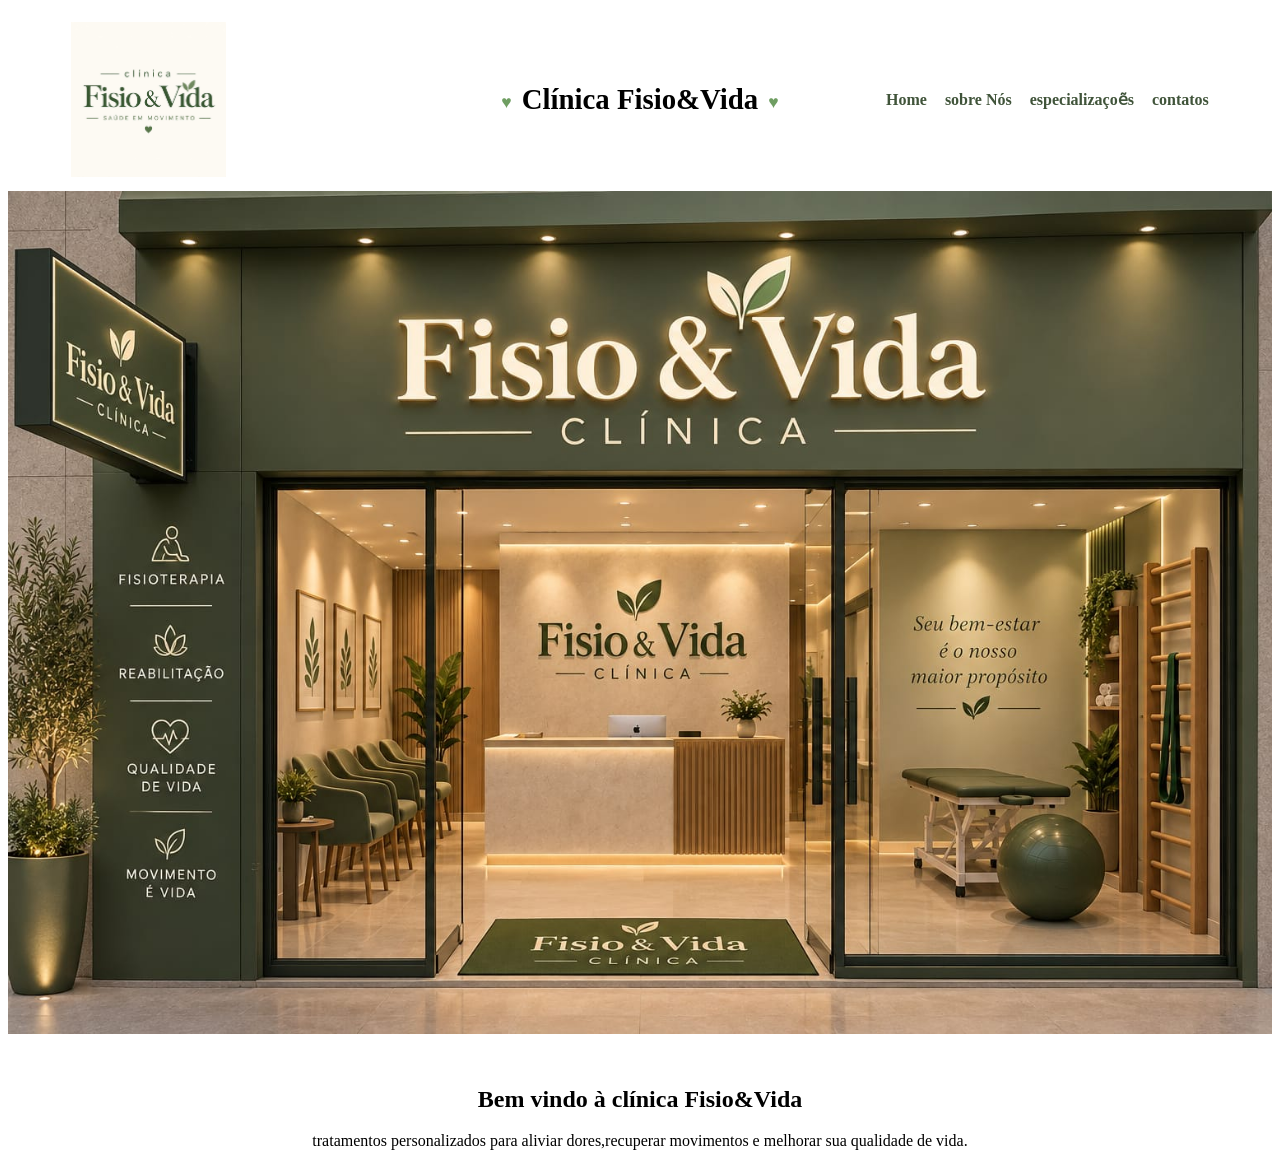
==== index.html @ fa8ee165 "publicando o meu primeiro site" ====
<!DOCTYPE html>
<html lang="pt-br">
<head>
    <meta charset="UTF-8">
    <meta name="viewport" content="width=device-width, initial-scale=1.0">
    <title>Clínica Fisio&amp;Vida</title>
    <link rel="shortcut icon" href="Imagens/ÍCONE.jpeg" type="image/x-icon">

    <link rel="stylesheet" href="estilos.css">

</head>
<body>
    <header>
        <img src=" Imagens/logo.jpeg"alt="Logo da clínica
        FisioVida"class="Logo">
        <h1 class="nomedosite">Clínica Fisio&amp;Vida</h1>
    <nav>
        <a href="index.html">Home</a>
        <a href="sobre.html">sobre Nós</a>
        <a href="especializaçoẽs.html">especializaçoẽs</a>
        <a href="contatos.html">contatos</a>
    </nav>
    </header>
    <main>
        <section>
            <img src="Imagens/imagens da clínica.jpeg"alt="Banner Principal"class="Banner">
        </section>


         <section class="destaque">
            <h2>Bem vindo à clínica Fisio&amp;Vida</h2>
        <p>tratamentos personalizados para aliviar dores,recuperar movimentos e melhorar sua qualidade de vida.</p>
         </section>

     </main>
</body>
</html>
---- estilos.css ----
.Logo {
	grid-area: logo;
	width: 155px;
	height: 155px;
	object-fit: cover;
	justify-self: start;
}

header {
	display: grid;
	grid-template-columns: 1fr auto 1fr;
	grid-template-areas: "logo title nav";
	align-items: center;
	gap: 24px;
	padding: 14px 5%;
}

.nomedosite {
	grid-area: title;
	margin: 0;
	color: #000;
	font-family: Georgia, "Times New Roman", serif;
	font-size: 1.8rem;
	text-align: center;
}

.nomedosite::before,
.nomedosite::after {
	color: #6f9e62;
	font-family: Georgia, "Times New Roman", serif;
	font-size: 1.1rem;
	vertical-align: middle;
}

.nomedosite::before {
	content: "♥";
	margin-right: 10px;
}

.nomedosite::after {
	content: "♥";
	margin-left: 10px;
}

nav {
	grid-area: nav;
	display: flex;
	align-items: center;
	justify-content: flex-end;
	gap: 18px;
}

nav a {
	color: #40543a;
	font-weight: 600;
	text-decoration: none;
}

nav a:hover {
	color: #b8a575;
}

.Banner {
	display: block;
	width: 100%;
	max-width: none;
	height: auto;
	margin: 0;
}

.destaque {
	padding: 32px 24px 0;
	text-align: center;
}

.sobre-clinica {
	max-width: 1100px;
	margin: 48px auto;
	padding: 0 24px;
	text-align: center;
}

.sobre-clinica h2 {
	margin-bottom: 28px;
}

.cards-sobre {
	display: grid;
	grid-template-columns: repeat(3, 1fr);
}

.card-sobre {
	padding: 12px 32px;
}

.card-sobre + .card-sobre {
	border-left: 1px solid #c9c9c9;
}

.simbolo {
	display: block;
	color: #40543a;
	font-size: 2.4rem;
	line-height: 1;
	margin-bottom: 14px;
}

.card-sobre h3 {
	margin: 0 0 12px;
	font-size: 1.35rem;
}

.card-sobre p {
	margin: 0;
	line-height: 1.6;
}

.especializacoes {
	max-width: 1100px;
	margin: 48px auto;
	padding: 0 24px;
	text-align: center;
}

.especializacoes h2 {
	margin-bottom: 28px;
	color: #40543a;
	font-family: "Palatino Linotype", "Book Antiqua", Georgia, serif;
	font-size: 2.4rem;
	font-style: italic;
	font-weight: 700;
}

.cards-especializacoes {
	display: grid;
	grid-template-columns: repeat(2, minmax(0, 1fr));
	border: 0;
	gap: 16px;
}

.card-especializacao {
	padding: 12px 28px 28px;
	background-color: #fff;
}

.imagem-especializacao {
	display: block;
	width: 100%;
	height: 180px;
	margin: 0 auto 14px;
	object-fit: contain;
	background-color: #fff;
}

.card-especializacao:nth-child(4) .imagem-especializacao {
	filter: contrast(1.5);
}

.card-especializacao:nth-child(5) .imagem-especializacao {
	width: 25%;
}

.card-especializacao:nth-child(n + 3) {
	padding-top: 28px;
}

.card-especializacao:nth-child(even) {
	background-color: #fff;
}

.card-especializacao:nth-child(3) {
	grid-column: 1 / -1;
	justify-self: center;
	width: 50%;
}

.card-especializacao h3 {
	margin: 0 0 12px;
	color: #40543a;
	font-size: 1.2rem;
}

.card-especializacao p {
	margin: 0;
	line-height: 1.6;
}

.contatos {
	--verde-marca: #40543a;
	--verde-oliva-claro: #e1e5d7;
	--verde-oliva-medio: #cbd3bd;
	--verde-oliva-suave: #d7ddca;
	--dourado-marca: #b8a575;
	max-width: 1100px;
	margin: 48px auto;
	padding: 0 24px;
	text-align: center;
}

.contatos h2 {
	position: relative;
	display: inline-block;
	margin: 0 0 42px;
	color: var(--verde-marca);
	font-family: "Century Gothic", "Avenir Next", sans-serif;
	font-size: 2.2rem;
	font-weight: 700;
}

.contatos h2::before,
.contatos h2::after {
	position: absolute;
	top: 50%;
	width: 72px;
	height: 2px;
	content: "";
	background-color: var(--dourado-marca);
}

.contatos h2::before {
	right: calc(100% + 18px);
}

.contatos h2::after {
	left: calc(100% + 18px);
}

.cards-contatos {
	display: grid;
	grid-template-columns: repeat(3, minmax(0, 1fr));
	max-width: 900px;
	margin: 0 auto;
	gap: 16px;
	align-items: stretch;
}

.card-contato {
	padding: 20px;
	min-height: 220px;
	box-sizing: border-box;
	background-color: #fff;
	border: 1px solid #aeb99d;
	border-radius: 28px 8px 28px 8px;
}

.card-contato:nth-child(2) {
	background-color: #fff;
}

.card-contato:nth-child(3) {
	background-color: #fff;
}

.card-contato:nth-child(2) {
	border-radius: 8px 28px 8px 28px;
}

.card-contato:nth-child(3) {
	border-radius: 28px 8px 28px 8px;
}

.card-contato h3 {
	margin: 0 0 20px;
	color: var(--verde-marca);
	font-size: 1.2rem;
}

.card-contato p {
	margin: 14px 0 0;
	line-height: 1.6;
}

.simbolo-contato {
	color: var(--verde-marca);
	font-size: 1.35rem;
	margin-right: 8px;
	vertical-align: middle;
}

.simbolo-destaque {
	display: block;
	margin: 0 0 14px;
	font-size: 2.5rem;
}

.card-mapa {
	display: flex;
	flex-direction: column;
	align-items: center;
	justify-content: center;
}

@media (max-width: 700px) {
	header {
	grid-template-columns: 1fr auto 1fr;
		grid-template-areas:
			"logo title ."
			"nav nav nav";
	}

	nav {
		width: 100%;
		justify-content: center;
		flex-wrap: wrap;
	}

	.nomedosite {
		grid-area: title;
	}

	.Logo {
		grid-area: logo;
		width: 70px;
		height: 70px;
	}

	.cards-sobre {
		grid-template-columns: 1fr;
		gap: 24px;
	}

	.card-sobre + .card-sobre {
		border-left: 0;
		border-top: 1px solid #c9c9c9;
		padding-top: 28px;
	}

	.cards-especializacoes {
		grid-template-columns: 1fr;
		gap: 24px;
		border: 0;
	}

	.card-especializacao,
	.card-especializacao:nth-child(n + 3),
	.card-especializacao:nth-child(3) {
		padding-top: 28px;
	}

	.card-especializacao:nth-child(3) {
		grid-column: auto;
		width: auto;
	}

	.card-especializacao:first-child {
		border-top: 0;
		padding-top: 12px;
	}

	.cards-contatos {
		grid-template-columns: 1fr;
	}

	.contatos h2 {
		font-size: 2rem;
	}

	.contatos h2::before,
	.contatos h2::after {
		width: 34px;
	}

	.card-contato:nth-child(3) {
		border-radius: 28px 8px 28px 8px;
		min-height: auto;
	}
}
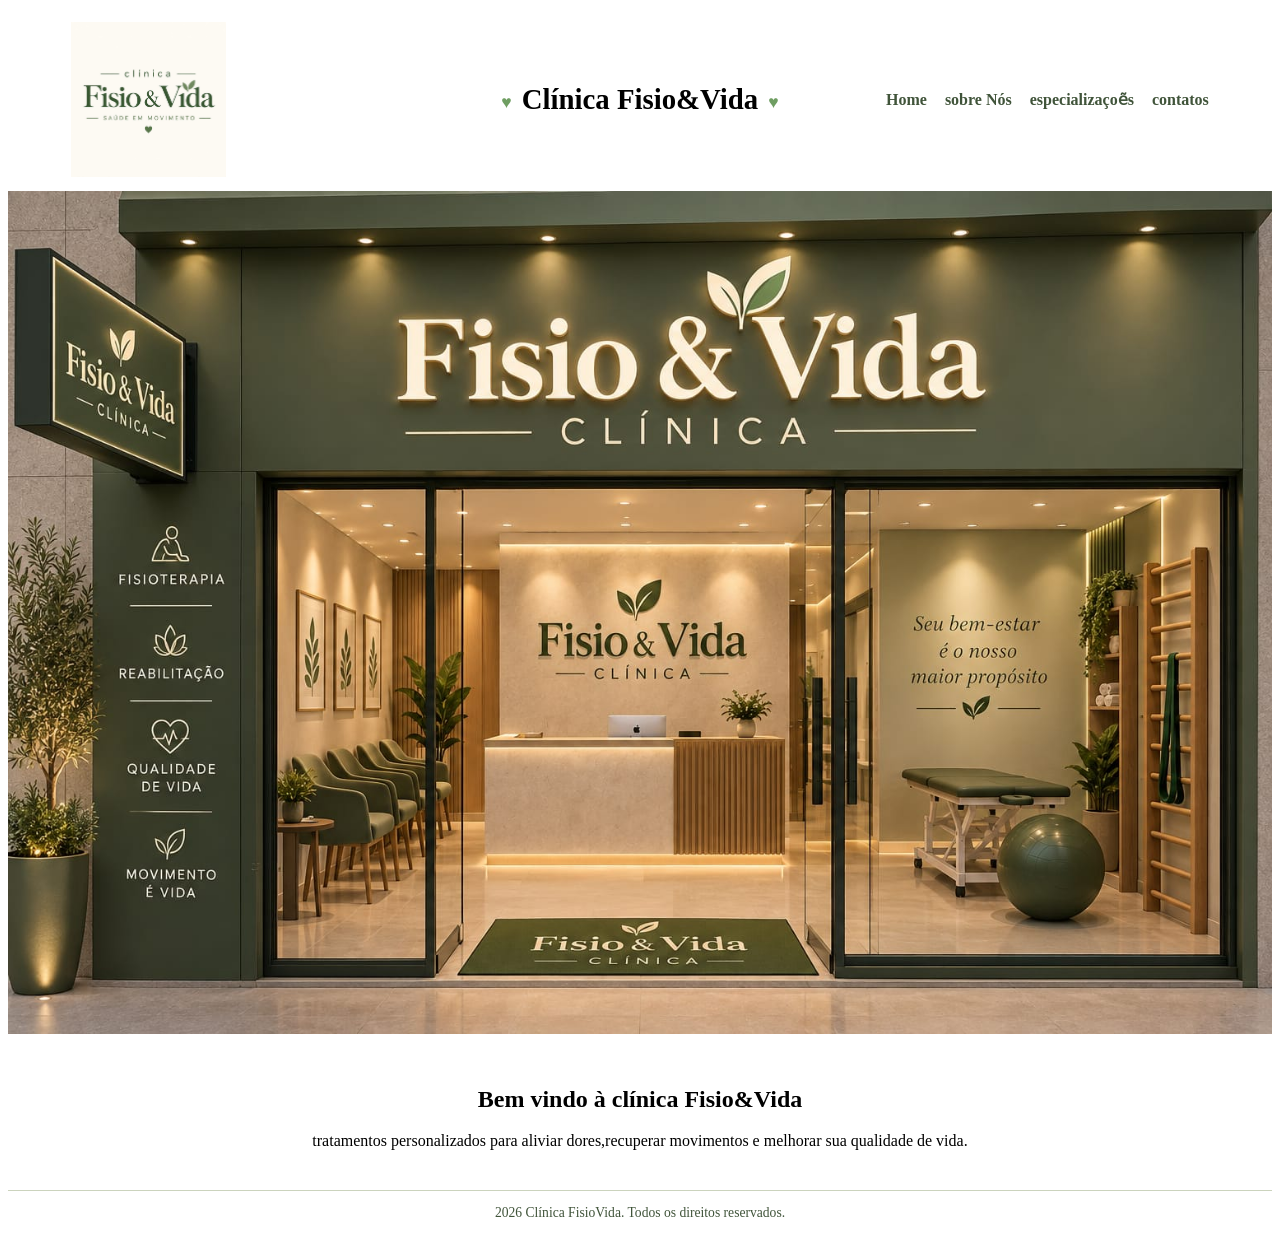
==== commit a82f7e08: "incluindo o rodape" ====
--- a/index.html
+++ b/index.html
@@ -33,5 +33,8 @@
          </section>
 
      </main>
+    <footer class="rodape">
+        <p>2026 Clínica FisioVida. Todos os direitos reservados.</p>
+    </footer>
 </body>
 </html>
--- a/estilos.css
+++ b/estilos.css
@@ -290,6 +290,19 @@
 	justify-content: center;
 }
 
+.rodape {
+	margin-top: 40px;
+	padding: 14px 24px;
+	border-top: 1px solid #cbd3bd;
+	color: #40543a;
+	text-align: center;
+}
+
+.rodape p {
+	margin: 0;
+	font-size: 0.85rem;
+}
+
 @media (max-width: 700px) {
 	header {
 	grid-template-columns: 1fr auto 1fr;
